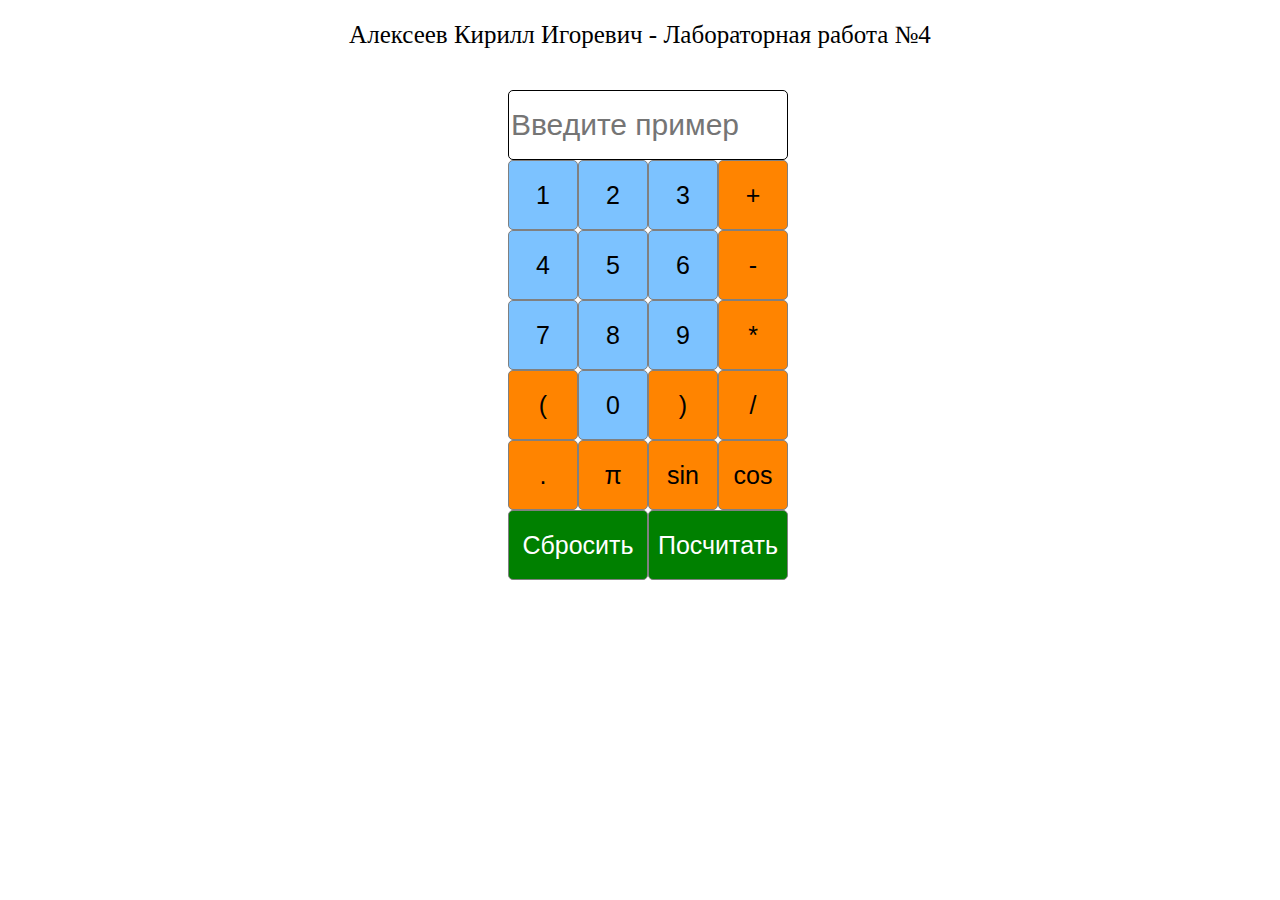
==== Lab 4/index.html @ 306a1530 "Made calculator" ====
<!DOCTYPE html>
<html lang="ru">
<head>
    <meta charset="UTF-8">
    <meta name="viewport" content="width=device-width, initial-scale=1.0">
    <link rel="stylesheet" href="reset.css">
    <link rel="stylesheet" href="style.css">
    <title>PHP Lab 4</title>
</head>
<body>
    <header>
        <h1 class="headline">Алексеев Кирилл Игоревич - Лабораторная работа №4</h1>
    </header>
    <main>
        <div class="calculator">
            <label class="calculator__label">
                <input type="text" id="input" value="" placeholder="Введите пример" readonly class="calculator__input">
            </label>
            
            <div class="button__wrapper">
                <button class="calculator__button">1</button>
                <button class="calculator__button">2</button>
                <button class="calculator__button">3</button>
                <button class="calculator__button">+</button>
                <button class="calculator__button">4</button>
                <button class="calculator__button">5</button>
                <button class="calculator__button">6</button>
                <button class="calculator__button">-</button>
                <button class="calculator__button">7</button>
                <button class="calculator__button">8</button>
                <button class="calculator__button">9</button>
                <button class="calculator__button">*</button>
                <button class="calculator__button">(</button>
                <button class="calculator__button">0</button>
                <button class="calculator__button">)</button>
                <button class="calculator__button">/</button>
                <button class="calculator__button">.</button>
                <button class="calculator__button">π</button>
                <button class="calculator__button">sin</button>
                <button class="calculator__button">cos</button>
                <button class="calculator__button">Сбросить</button>
                <button class="calculator__button">Посчитать</button>
            </div>
        </div>
    </main>
    <script src="main.js"></script>
</body>
</html>
---- Lab 4/style.css ----
:root {
    font-size: 62.5%;
}

* {
    box-sizing: border-box;
}

header {
    display: flex;
    justify-content: center;
}

h1 {
    margin: 20px auto;
    font-weight: 500;
    font-size: 2.5rem;
    line-height: 3rem;
}

.calculator {
    max-width: 280px;
    max-height: 350px;
    margin: 20px auto;
    padding: 0 8px;
    display: grid;
    grid-template: repeat(7, 70px) / repeat(4, 70px);
}

.calculator__label {
    grid-area: 1/1/2/-1;
}

.calculator__input {
    color: rgb(30, 29, 29);
    width: 280px;
    height: 70px;
    font-family: Arial, Helvetica, sans-serif;
    font-size: 3rem;
    line-height: 3rem;
    border: 1px solid black;
    border-radius: 5px;
}

.button__wrapper {
    grid-area: 2/1/-1/-1;
    display: grid;
    grid-template: repeat(6, 70px) / repeat(4, 70px);
}

.calculator__button {
    background-color: rgb(124, 194, 255);
    font-family: Arial, Helvetica, sans-serif;
    font-size: 2.5rem;
    line-height: 2.5rem;
    border: 1px solid grey;
    border-radius: 5px;
    cursor: pointer;
}

.calculator__button:nth-child(21) {
    grid-area: 6/1/-1/3;
    background-color: green;
    color: white;
    font-family: Arial, Helvetica, sans-serif;
    font-size: 2.5rem;
    line-height: 2.5rem;
    border: 1px solid grey;
    border-radius: 5px;
}

.calculator__button:last-child {
    grid-area: 6/3/-1/-1;
    background-color: green;
    color: white;
    font-family: Arial, Helvetica, sans-serif;
    font-size: 2.5rem;
    line-height: 2.5rem;
    border: 1px solid grey;
    border-radius: 5px;
}

.calculator__button:nth-child(4),
.calculator__button:nth-child(8),
.calculator__button:nth-child(12),
.calculator__button:nth-child(13),
.calculator__button:nth-child(15),
.calculator__button:nth-child(16),
.calculator__button:nth-child(17),
.calculator__button:nth-child(18),
.calculator__button:nth-child(19),
.calculator__button:nth-child(20) {
    background-color: rgb(255, 132, 0);
}
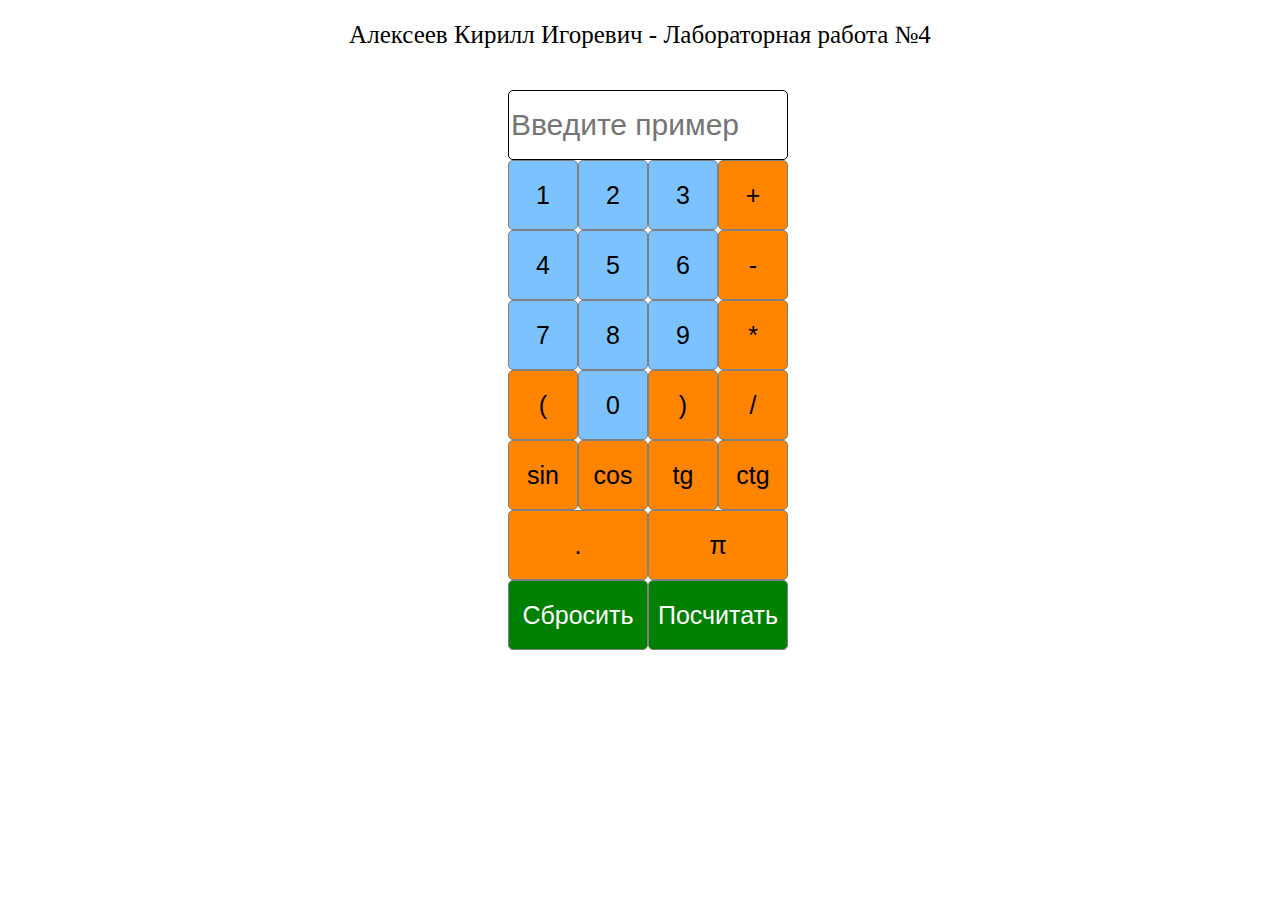
==== commit 6aa6a971: "Fix calculator" ====
--- a/Lab 4/index.html
+++ b/Lab 4/index.html
@@ -34,10 +34,12 @@
                 <button class="calculator__button">0</button>
                 <button class="calculator__button">)</button>
                 <button class="calculator__button">/</button>
+                <button class="calculator__button">sin</button>
+                <button class="calculator__button">cos</button>
+                <button class="calculator__button">tg</button>
+                <button class="calculator__button">ctg</button>
                 <button class="calculator__button">.</button>
                 <button class="calculator__button">π</button>
-                <button class="calculator__button">sin</button>
-                <button class="calculator__button">cos</button>
                 <button class="calculator__button">Сбросить</button>
                 <button class="calculator__button">Посчитать</button>
             </div>
--- a/Lab 4/style.css
+++ b/Lab 4/style.css
@@ -24,7 +24,7 @@
     margin: 20px auto;
     padding: 0 8px;
     display: grid;
-    grid-template: repeat(7, 70px) / repeat(4, 70px);
+    grid-template: repeat(8, 70px) / repeat(4, 70px);
 }
 
 .calculator__label {
@@ -45,7 +45,7 @@
 .button__wrapper {
     grid-area: 2/1/-1/-1;
     display: grid;
-    grid-template: repeat(6, 70px) / repeat(4, 70px);
+    grid-template: repeat(7, 70px) / repeat(4, 70px);
 }
 
 .calculator__button {
@@ -59,7 +59,17 @@
 }
 
 .calculator__button:nth-child(21) {
-    grid-area: 6/1/-1/3;
+    grid-area: 6/1/7/3;
+    background-color: rgb(255, 132, 0);
+}
+
+.calculator__button:nth-child(22) {
+    grid-area: 6/3/7/-1;
+    background-color: rgb(255, 132, 0);
+}
+
+.calculator__button:nth-child(23) {
+    grid-area: 7/1/-1/3;
     background-color: green;
     color: white;
     font-family: Arial, Helvetica, sans-serif;
@@ -70,7 +80,7 @@
 }
 
 .calculator__button:last-child {
-    grid-area: 6/3/-1/-1;
+    grid-area: 7/3/-1/-1;
     background-color: green;
     color: white;
     font-family: Arial, Helvetica, sans-serif;
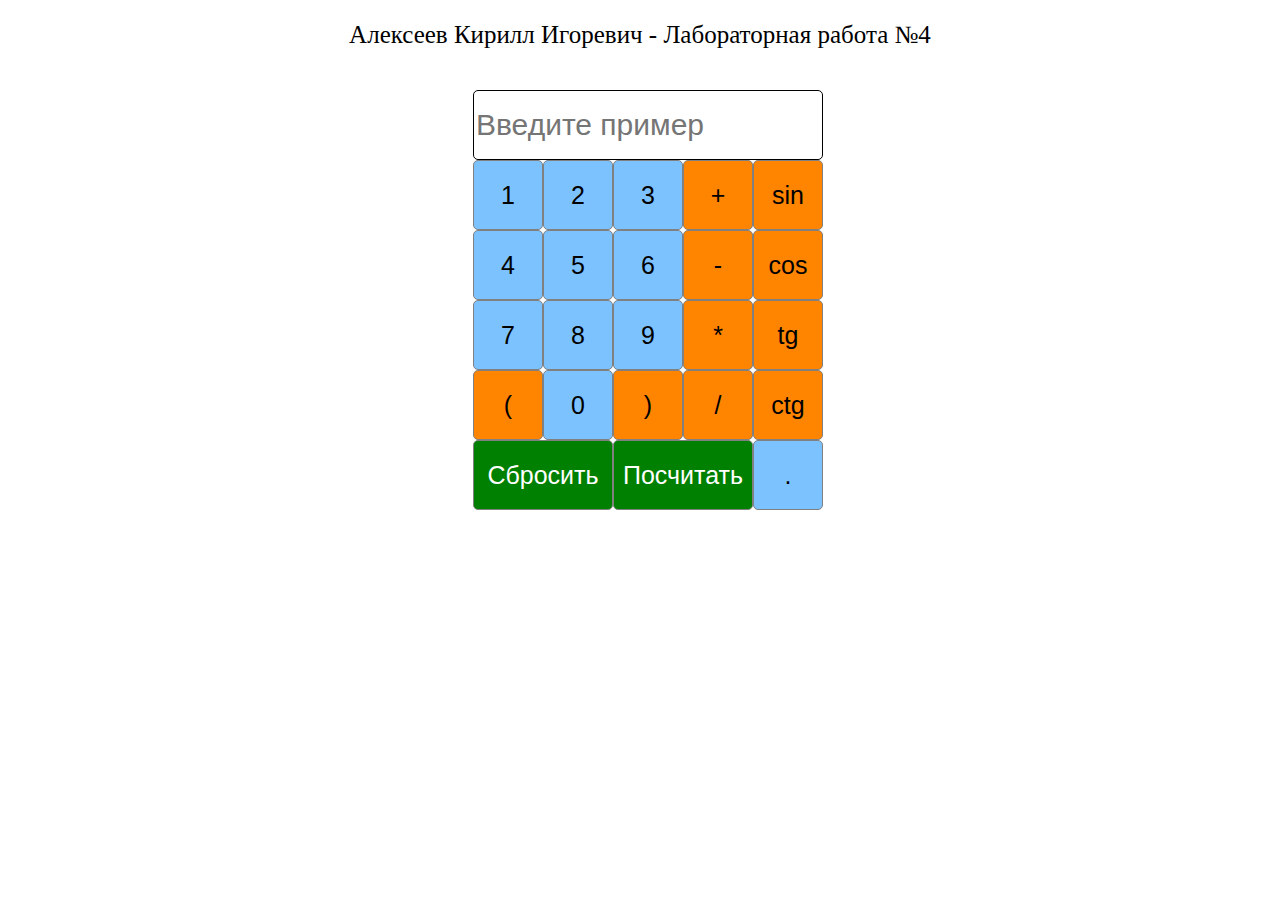
==== commit a9e62bce: "Changed calculator" ====
--- a/Lab 4/index.html
+++ b/Lab 4/index.html
@@ -22,26 +22,29 @@
                 <button class="calculator__button">2</button>
                 <button class="calculator__button">3</button>
                 <button class="calculator__button">+</button>
+                <button class="calculator__button">sin</button>
+
                 <button class="calculator__button">4</button>
                 <button class="calculator__button">5</button>
                 <button class="calculator__button">6</button>
                 <button class="calculator__button">-</button>
+                <button class="calculator__button">cos</button>
+
                 <button class="calculator__button">7</button>
                 <button class="calculator__button">8</button>
                 <button class="calculator__button">9</button>
                 <button class="calculator__button">*</button>
+                <button class="calculator__button">tg</button>
+
                 <button class="calculator__button">(</button>
                 <button class="calculator__button">0</button>
                 <button class="calculator__button">)</button>
                 <button class="calculator__button">/</button>
-                <button class="calculator__button">sin</button>
-                <button class="calculator__button">cos</button>
-                <button class="calculator__button">tg</button>
                 <button class="calculator__button">ctg</button>
-                <button class="calculator__button">.</button>
-                <button class="calculator__button">π</button>
+                
                 <button class="calculator__button">Сбросить</button>
                 <button class="calculator__button">Посчитать</button>
+                <button class="calculator__button">.</button>
             </div>
         </div>
     </main>
--- a/Lab 4/style.css
+++ b/Lab 4/style.css
@@ -19,12 +19,12 @@
 }
 
 .calculator {
-    max-width: 280px;
+    max-width: 350px;
     max-height: 350px;
     margin: 20px auto;
     padding: 0 8px;
     display: grid;
-    grid-template: repeat(8, 70px) / repeat(4, 70px);
+    grid-template: repeat(6, 70px) / repeat(5, 70px);
 }
 
 .calculator__label {
@@ -33,7 +33,7 @@
 
 .calculator__input {
     color: rgb(30, 29, 29);
-    width: 280px;
+    width: 350px;
     height: 70px;
     font-family: Arial, Helvetica, sans-serif;
     font-size: 3rem;
@@ -45,7 +45,7 @@
 .button__wrapper {
     grid-area: 2/1/-1/-1;
     display: grid;
-    grid-template: repeat(7, 70px) / repeat(4, 70px);
+    grid-template: repeat(5, 70px) / repeat(5, 70px);
 }
 
 .calculator__button {
@@ -68,8 +68,8 @@
     background-color: rgb(255, 132, 0);
 }
 
-.calculator__button:nth-child(23) {
-    grid-area: 7/1/-1/3;
+.calculator__button:nth-child(21) {
+    grid-area: 5/1/-1/3;
     background-color: green;
     color: white;
     font-family: Arial, Helvetica, sans-serif;
@@ -79,8 +79,8 @@
     border-radius: 5px;
 }
 
-.calculator__button:last-child {
-    grid-area: 7/3/-1/-1;
+.calculator__button:nth-child(22) {
+    grid-area: 5/3/-1/5;
     background-color: green;
     color: white;
     font-family: Arial, Helvetica, sans-serif;
@@ -91,12 +91,12 @@
 }
 
 .calculator__button:nth-child(4),
-.calculator__button:nth-child(8),
-.calculator__button:nth-child(12),
-.calculator__button:nth-child(13),
+.calculator__button:nth-child(5),
+.calculator__button:nth-child(9),
+.calculator__button:nth-child(10),
+.calculator__button:nth-child(14),
 .calculator__button:nth-child(15),
 .calculator__button:nth-child(16),
-.calculator__button:nth-child(17),
 .calculator__button:nth-child(18),
 .calculator__button:nth-child(19),
 .calculator__button:nth-child(20) {
